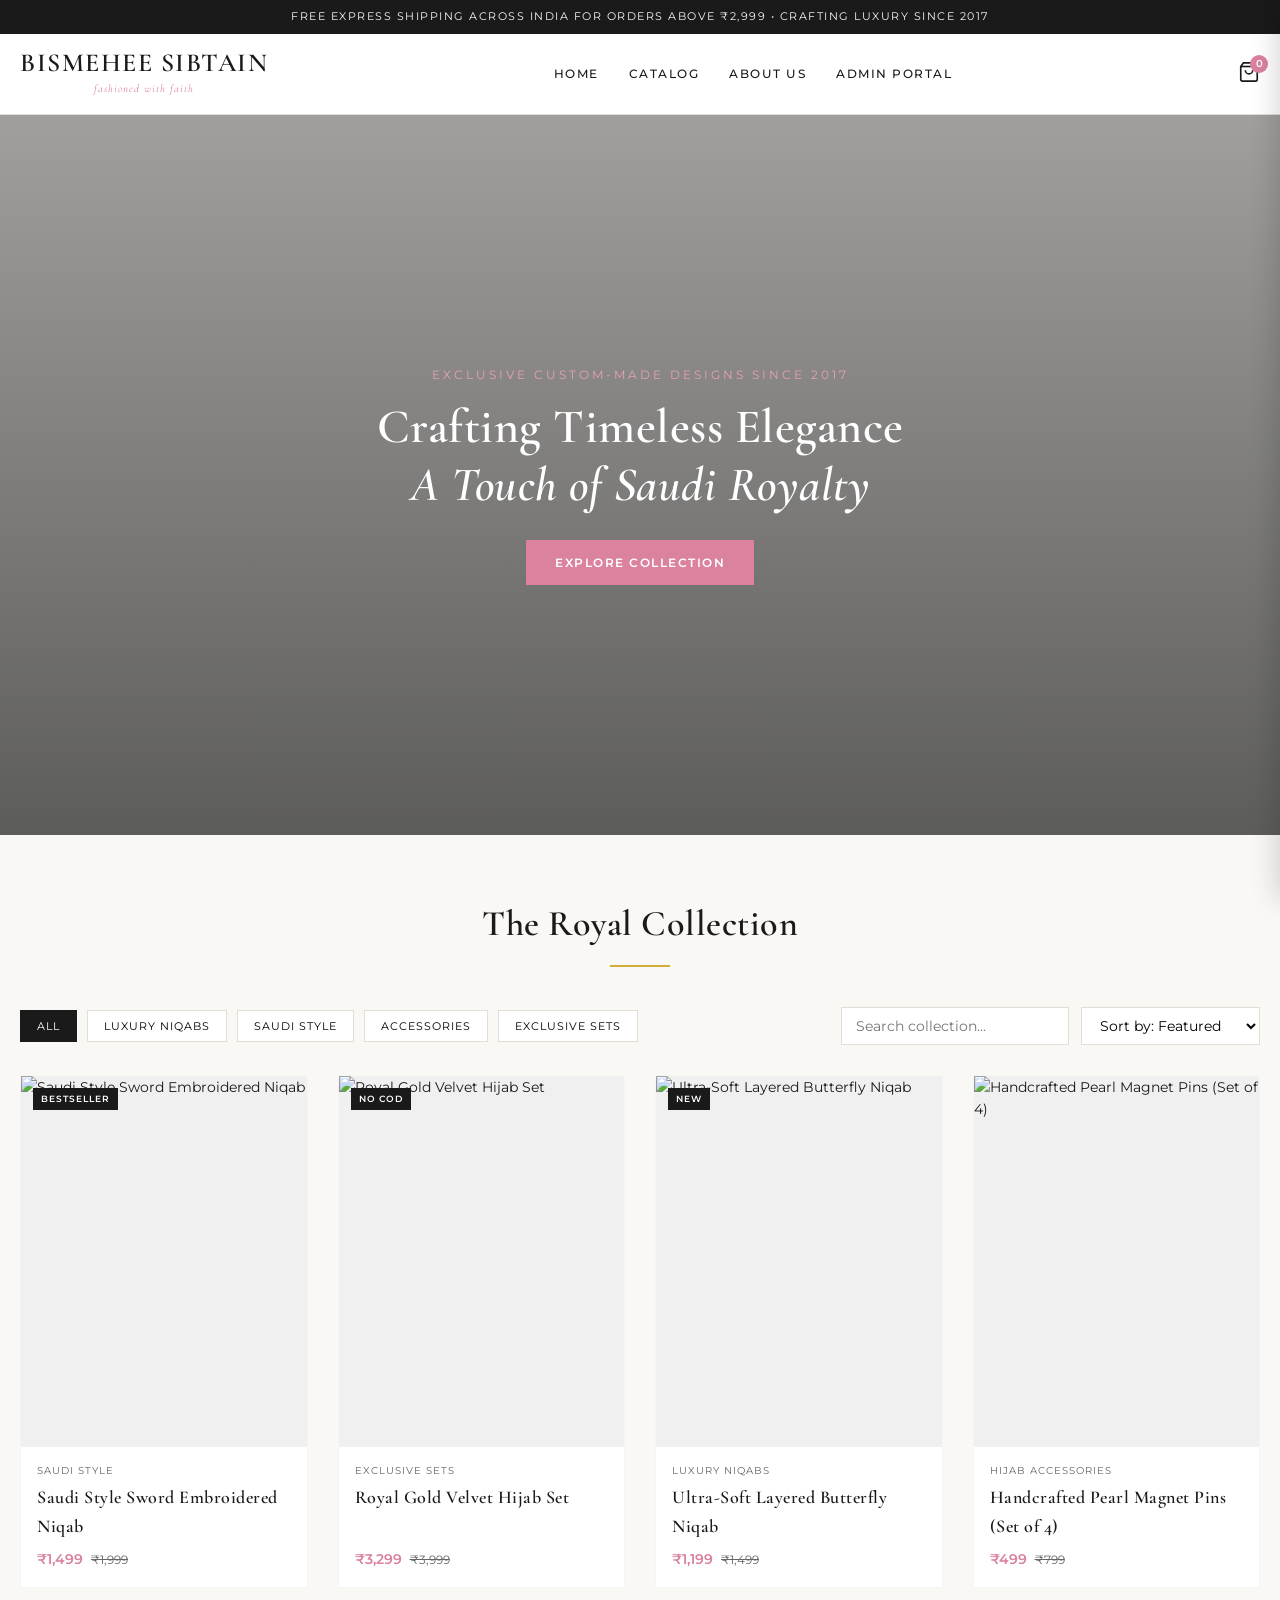
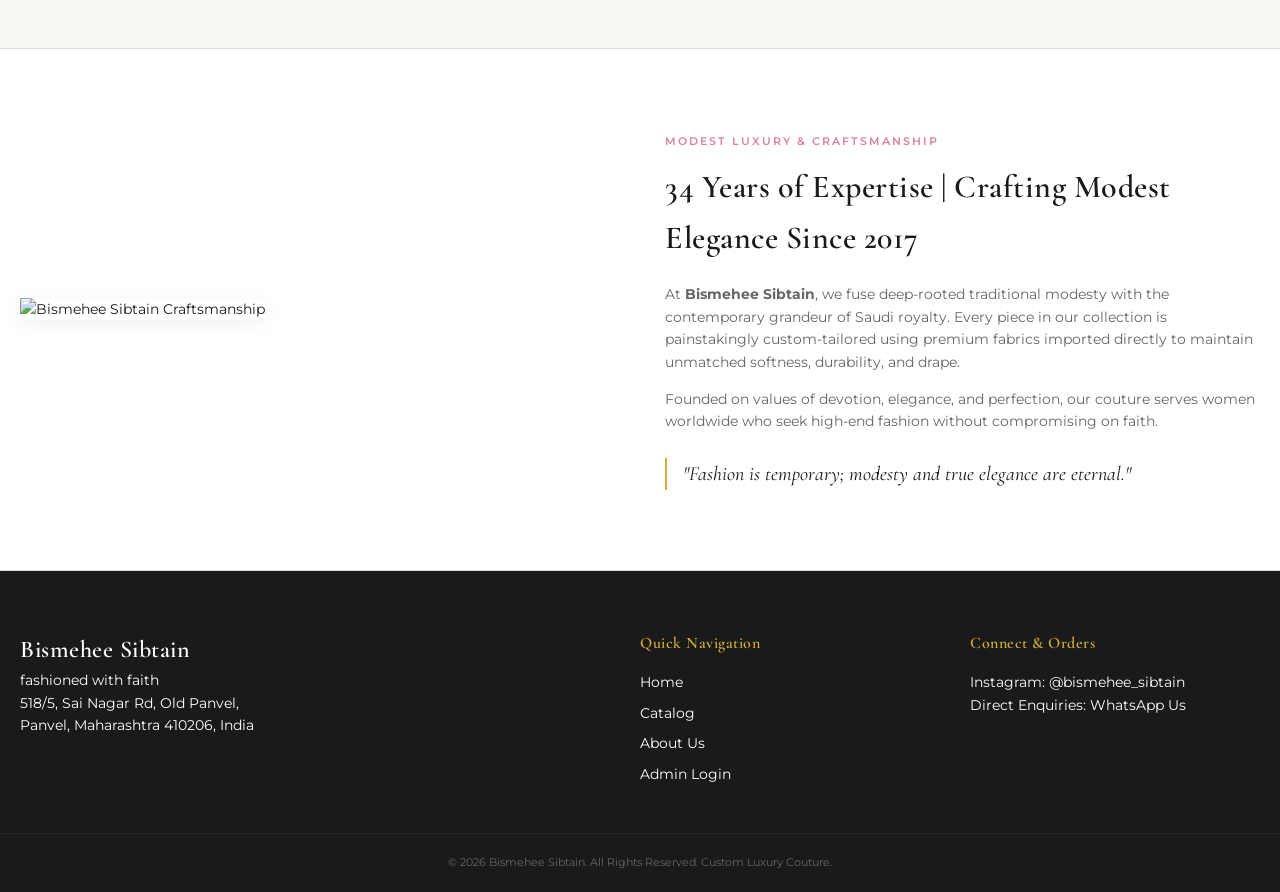
==== index.html @ 617c92b9 "Add files via upload" ====
<!DOCTYPE html>
<html lang="en">
<head>
  <meta charset="UTF-8">
  <meta name="viewport" content="width=device-width, initial-scale=1.0">
  <title>Bismehee Sibtain | Fashioned with Faith</title>

  <!-- Google Fonts -->
  <link rel="preconnect" href="https://fonts.googleapis.com">
  <link rel="preconnect" href="https://fonts.gstatic.com" crossorigin>
  <link href="https://fonts.googleapis.com/css2?family=Cormorant+Garamond:wght@400;500;600;700&family=Montserrat:wght@300;400;500;600&display=swap" rel="stylesheet">

  <link rel="stylesheet" href="style.css">
</head>
<body>

  <!-- Announcement Bar -->
  <div class="announcement-bar">
    <span>Free Express Shipping across India for orders above ₹2,999 • Crafting Luxury Since 2017</span>
  </div>

  <!-- Header Navigation -->
  <header class="main-header">
    <div class="nav-container">
      <button class="mobile-menu-btn" id="mobileMenuBtn" aria-label="Toggle Navigation">
        <span></span><span></span><span></span>
      </button>

      <a href="#" class="brand-logo">
        <h1>Bismehee Sibtain</h1>
        <span class="tagline">fashioned with faith</span>
      </a>

      <nav class="nav-links" id="navLinks">
        <a href="#hero">Home</a>
        <a href="#catalog">Catalog</a>
        <a href="#about">About Us</a>
        <a href="#admin" id="adminNavLink">Admin Portal</a>
      </nav>

      <div class="nav-actions">
        <button class="icon-btn cart-btn" id="cartToggleBtn" aria-label="Shopping Bag">
          <svg width="22" height="22" viewBox="0 0 24 24" fill="none" stroke="currentColor" stroke-width="1.8"><path d="M6 2L3 6v14a2 2 0 0 0 2 2h14a2 2 0 0 0 2-2V6l-3-4z"></path><line x1="3" y1="6" x2="21" y2="6"></line><path d="M16 10a4 4 0 0 1-8 0"></path></svg>
          <span class="cart-badge" id="cartBadge">0</span>
        </button>
      </div>
    </div>
  </header>

  <!-- Hero Section -->
  <section class="hero" id="hero">
    <div class="hero-overlay"></div>
    <div class="hero-content">
      <p class="hero-subtitle">EXCLUSIVE CUSTOM-MADE DESIGNS SINCE 2017</p>
      <h2 class="hero-title">Crafting Timeless Elegance<br><em>A Touch of Saudi Royalty</em></h2>
      <a href="#catalog" class="btn btn-primary">Explore Collection</a>
    </div>
  </section>

  <!-- Main Storefront / Catalog Section -->
  <main class="catalog-section" id="catalog">
    <div class="container">
      <div class="section-header">
        <h2 class="section-title">The Royal Collection</h2>
        <div class="gold-divider"></div>
      </div>

      <!-- Controls: Filter, Search, Sort -->
      <div class="catalog-controls">
        <div class="category-filters" id="categoryFilters">
          <button class="filter-btn active" data-category="All">All</button>
          <button class="filter-btn" data-category="Luxury Niqabs">Luxury Niqabs</button>
          <button class="filter-btn" data-category="Saudi Style">Saudi Style</button>
          <button class="filter-btn" data-category="Hijab Accessories">Accessories</button>
          <button class="filter-btn" data-category="Exclusive Sets">Exclusive Sets</button>
        </div>

        <div class="search-sort-wrapper">
          <input type="text" id="searchInput" placeholder="Search collection..." class="search-input">
          <select id="sortSelect" class="sort-select">
            <option value="featured">Sort by: Featured</option>
            <option value="low-high">Price: Low to High</option>
            <option value="high-low">Price: High to Low</option>
          </select>
        </div>
      </div>

      <!-- Product Grid -->
      <div class="product-grid" id="productGrid">
        <!-- Dynamic JS Rendering -->
      </div>
    </div>
  </main>

  <!-- About Us Section -->
  <section class="about-section" id="about">
    <div class="container about-grid">
      <div class="about-image">
        <img src="https://images.unsplash.com/photo-1583391733956-3750e0ff4e8b?auto=format&fit=crop&w=800&q=80" alt="Bismehee Sibtain Craftsmanship">
      </div>
      <div class="about-content">
        <span class="subhead">MODEST LUXURY & CRAFTSMANSHIP</span>
        <h2>34 Years of Expertise | Crafting Modest Elegance Since 2017</h2>
        <p>At <strong>Bismehee Sibtain</strong>, we fuse deep-rooted traditional modesty with the contemporary grandeur of Saudi royalty. Every piece in our collection is painstakingly custom-tailored using premium fabrics imported directly to maintain unmatched softness, durability, and drape.</p>
        <p>Founded on values of devotion, elegance, and perfection, our couture serves women worldwide who seek high-end fashion without compromising on faith.</p>
        <blockquote class="brand-quote">
          "Fashion is temporary; modesty and true elegance are eternal."
        </blockquote>
      </div>
    </div>
  </section>

  <!-- Shopping Bag Drawer -->
  <div class="cart-drawer-overlay" id="cartOverlay"></div>
  <aside class="cart-drawer" id="cartDrawer">
    <div class="cart-header">
      <h3>Your Shopping Bag</h3>
      <button class="close-btn" id="closeCartBtn">&times;</button>
    </div>

    <div class="cart-items" id="cartItemsContainer">
      <!-- Dynamic JS Content -->
    </div>

    <div class="cart-footer">
      <div class="cart-summary-row">
        <span>Subtotal</span>
        <span class="subtotal-amount" id="cartSubtotal">₹0</span>
      </div>
      <p class="tax-note">Taxes and shipping calculated at checkout.</p>
      <button class="btn btn-primary btn-full" id="checkoutBtn">Proceed to Checkout</button>
      <button class="btn btn-whatsapp btn-full" id="whatsappOrderBtn">
        <svg width="18" height="18" viewBox="0 0 24 24" fill="currentColor"><path d="M.057 24l1.687-6.163c-1.041-1.804-1.588-3.849-1.587-5.946.003-6.556 5.338-11.891 11.893-11.891 3.181.001 6.167 1.24 8.413 3.488 2.245 2.248 3.481 5.236 3.48 8.414-.003 6.557-5.338 11.892-11.893 11.892-1.99-.001-3.951-.5-5.688-1.448l-6.305 1.654zm6.597-3.807c1.676.995 3.276 1.591 5.392 1.592 5.448 0 9.886-4.434 9.889-9.885.002-5.462-4.415-9.89-9.881-9.892-5.452 0-9.887 4.434-9.889 9.884-.001 2.225.651 3.891 1.746 5.634l-.999 3.648 3.742-.981z"/></svg>
        Order via WhatsApp
      </button>
    </div>
  </aside>

  <!-- Quick View Modal -->
  <div class="modal-overlay" id="quickViewModal">
    <div class="modal-container">
      <button class="close-btn" id="closeModalBtn">&times;</button>
      <div class="modal-body" id="quickViewContent">
        <!-- Dynamic Quick View content injected here -->
      </div>
    </div>
  </div>

  <!-- Admin Panel Toggle View / Modal -->
  <section class="admin-section hidden" id="adminSection">
    <div class="container">
      <div class="admin-header">
        <h2>Admin Dashboard Portal</h2>
        <button class="btn btn-secondary btn-sm" id="logoutAdminBtn">Exit Admin Panel</button>
      </div>

      <!-- Admin Login View -->
      <div class="admin-card" id="adminLoginCard">
        <h3>Store Administrator Login</h3>
        <p class="text-muted">Use demo credentials: <code>admin@bismeheesibtain.com</code> / <code>BismeheeAdmin2026!</code></p>
        <form id="adminLoginForm">
          <div class="form-group">
            <label>Email Address</label>
            <input type="email" id="adminEmail" required placeholder="admin@bismeheesibtain.com">
          </div>
          <div class="form-group">
            <label>Password</label>
            <input type="password" id="adminPassword" required placeholder="••••••••••••">
          </div>
          <button type="submit" class="btn btn-primary btn-full">Authenticate</button>
        </form>
      </div>

      <!-- Admin Authenticated Dashboard -->
      <div class="admin-dashboard hidden" id="adminDashboard">
        <div class="admin-tabs">
          <button class="tab-btn active" data-tab="productsTab">Manage Inventory</button>
          <button class="tab-btn" data-tab="ordersTab">Customer Orders</button>
        </div>

        <!-- Tab 1: Products CRUD -->
        <div class="tab-content active" id="productsTab">
          <div class="admin-grid">
            <!-- Add / Edit Product Form -->
            <div class="admin-card">
              <h3 id="formTitle">Add New Product</h3>
              <form id="productForm">
                <input type="hidden" id="prodId">
                <div class="form-group">
                  <label>Title</label>
                  <input type="text" id="prodTitle" required placeholder="e.g., Saudi Style Embroidered Niqab">
                </div>
                <div class="form-row">
                  <div class="form-group">
                    <label>Category</label>
                    <select id="prodCategory" required>
                      <option value="Luxury Niqabs">Luxury Niqabs</option>
                      <option value="Saudi Style">Saudi Style</option>
                      <option value="Hijab Accessories">Hijab Accessories</option>
                      <option value="Exclusive Sets">Exclusive Sets</option>
                    </select>
                  </div>
                  <div class="form-group">
                    <label>Badge Tag</label>
                    <input type="text" id="prodBadge" placeholder="e.g., NEW, BESTSELLER, NO COD">
                  </div>
                </div>
                <div class="form-row">
                  <div class="form-group">
                    <label>Sale Price (₹)</label>
                    <input type="number" id="prodPrice" required placeholder="1499">
                  </div>
                  <div class="form-group">
                    <label>Original Price (₹)</label>
                    <input type="number" id="prodOriginalPrice" placeholder="1999">
                  </div>
                </div>
                <div class="form-group">
                  <label>Image URL</label>
                  <input type="url" id="prodImage" required placeholder="https://images.unsplash.com/...">
                </div>
                <div class="form-group">
                  <label>Description</label>
                  <textarea id="prodDesc" rows="3" placeholder="Handcrafted with high-density chiffon..."></textarea>
                </div>
                <div class="form-actions">
                  <button type="submit" class="btn btn-primary" id="saveProdBtn">Save Product</button>
                  <button type="button" class="btn btn-secondary hidden" id="cancelEditBtn">Cancel</button>
                </div>
              </form>
            </div>

            <!-- Product Table -->
            <div class="admin-card">
              <h3>Live Inventory Products</h3>
              <div class="table-responsive">
                <table class="admin-table">
                  <thead>
                    <tr>
                      <th>Image</th>
                      <th>Title</th>
                      <th>Price</th>
                      <th>Category</th>
                      <th>Actions</th>
                    </tr>
                  </thead>
                  <tbody id="adminProductTableBody">
                    <!-- Dynamic Injected Content -->
                  </tbody>
                </table>
              </div>
            </div>
          </div>
        </div>

        <!-- Tab 2: Orders View -->
        <div class="tab-content" id="ordersTab">
          <div class="admin-card">
            <h3>Recent Store Orders</h3>
            <div class="table-responsive">
              <table class="admin-table">
                <thead>
                  <tr>
                    <th>Order ID</th>
                    <th>Customer</th>
                    <th>Phone</th>
                    <th>Items</th>
                    <th>Total Amount</th>
                    <th>Status</th>
                  </tr>
                </thead>
                <tbody id="adminOrdersTableBody">
                  <tr>
                    <td>#BS-1092</td>
                    <td>Aisha Al-Hassan</td>
                    <td>+91 9876543210</td>
                    <td>Saudi Style Sword Niqab (x1)</td>
                    <td>₹1,499</td>
                    <td><span class="badge badge-success">Processing</span></td>
                  </tr>
                  <tr>
                    <td>#BS-1091</td>
                    <td>Fatima Sheikh</td>
                    <td>+91 9123456789</td>
                    <td>Royal Gold Embroidery Set (x1)</td>
                    <td>₹3,299</td>
                    <td><span class="badge badge-primary">Shipped</span></td>
                  </tr>
                </tbody>
              </table>
            </div>
          </div>
        </div>

      </div>
    </div>
  </section>

  <!-- Footer -->
  <footer class="footer">
    <div class="container footer-grid">
      <div class="footer-col">
        <h3>Bismehee Sibtain</h3>
        <p class="tagline">fashioned with faith</p>
        <p class="footer-address">
          518/5, Sai Nagar Rd, Old Panvel,<br>
          Panvel, Maharashtra 410206, India
        </p>
      </div>

      <div class="footer-col">
        <h4>Quick Navigation</h4>
        <ul>
          <li><a href="#hero">Home</a></li>
          <li><a href="#catalog">Catalog</a></li>
          <li><a href="#about">About Us</a></li>
          <li><a href="#admin">Admin Login</a></li>
        </ul>
      </div>

      <div class="footer-col">
        <h4>Connect & Orders</h4>
        <p>Instagram: <a href="https://instagram.com/bismehee_sibtain" target="_blank">@bismehee_sibtain</a></p>
        <p>Direct Enquiries: <a href="https://wa.me/919876543210" target="_blank">WhatsApp Us</a></p>
      </div>
    </div>

    <div class="footer-bottom">
      <p>&copy; 2026 Bismehee Sibtain. All Rights Reserved. Custom Luxury Couture.</p>
    </div>
  </footer>

  <script src="app.js"></script>
</body>
</html>
---- style.css ----
/* --- Root Variables & Theme Palette --- */
:root {
  --primary-rose: #DA829E;
  --primary-rose-light: #E8A0B8;
  --dark-charcoal: #1A1A1A;
  --dark-surface: #242424;
  --bg-cream: #FAF8F5;
  --bg-white: #FFFFFF;
  --accent-gold: #D4AF37;
  --text-primary: #1A1A1A;
  --text-muted: #666666;
  --border-color: #E2DDD5;
  --font-heading: 'Cormorant Garamond', Georgia, serif;
  --font-body: 'Montserrat', -apple-system, sans-serif;
  --transition-fast: 0.25s ease;
  --shadow-subtle: 0 4px 20px rgba(0,0,0,0.06);
  --shadow-drawer: -5px 0 25px rgba(0,0,0,0.15);
}

/* Reset & Base Styling */
* {
  margin: 0;
  padding: 0;
  box-sizing: border-box;
}

html {
  scroll-behavior: smooth;
}

body {
  font-family: var(--font-body);
  background-color: var(--bg-cream);
  color: var(--text-primary);
  line-height: 1.6;
  font-size: 14px;
}

h1, h2, h3, h4, .font-serif {
  font-family: var(--font-heading);
  font-weight: 600;
  letter-spacing: 0.5px;
}

a {
  color: inherit;
  text-decoration: none;
  transition: color var(--transition-fast);
}

button, input, select, textarea {
  font-family: inherit;
  font-size: inherit;
}

.container {
  max-width: 1280px;
  margin: 0 auto;
  padding: 0 20px;
}

.hidden {
  display: none !important;
}

/* --- Announcement Bar --- */
.announcement-bar {
  background-color: var(--dark-charcoal);
  color: var(--bg-cream);
  text-align: center;
  padding: 8px 12px;
  font-size: 11px;
  letter-spacing: 1.5px;
  text-transform: uppercase;
}

/* --- Header / Navigation --- */
.main-header {
  background: rgba(255, 255, 255, 0.95);
  backdrop-filter: blur(8px);
  position: sticky;
  top: 0;
  z-index: 100;
  border-bottom: 1px solid var(--border-color);
}

.nav-container {
  display: flex;
  justify-content: space-between;
  align-items: center;
  padding: 16px 20px;
  max-width: 1280px;
  margin: 0 auto;
}

.brand-logo {
  text-align: center;
}

.brand-logo h1 {
  font-size: 26px;
  color: var(--dark-charcoal);
  text-transform: uppercase;
  letter-spacing: 1.5px;
  line-height: 1;
}

.brand-logo .tagline {
  font-size: 11px;
  color: var(--primary-rose);
  font-family: var(--font-heading);
  font-style: italic;
  letter-spacing: 1px;
}

.nav-links {
  display: flex;
  gap: 30px;
}

.nav-links a {
  text-transform: uppercase;
  font-size: 12px;
  letter-spacing: 1.5px;
  font-weight: 500;
}

.nav-links a:hover {
  color: var(--primary-rose);
}

.nav-actions {
  display: flex;
  align-items: center;
  gap: 15px;
}

.icon-btn {
  background: none;
  border: none;
  cursor: pointer;
  position: relative;
  color: var(--dark-charcoal);
}

.cart-badge {
  position: absolute;
  top: -6px;
  right: -8px;
  background-color: var(--primary-rose);
  color: #fff;
  font-size: 10px;
  font-weight: 600;
  width: 18px;
  height: 18px;
  border-radius: 50%;
  display: flex;
  align-items: center;
  justify-content: center;
}

.mobile-menu-btn {
  display: none;
  flex-direction: column;
  gap: 4px;
  background: none;
  border: none;
  cursor: pointer;
}

.mobile-menu-btn span {
  width: 22px;
  height: 2px;
  background-color: var(--dark-charcoal);
}

/* --- Hero Section --- */
.hero {
  position: relative;
  height: 80vh;
  min-height: 500px;
  background: url('https://images.unsplash.com/photo-1543163521-1bf539c55dd2?auto=format&fit=crop&w=1600&q=80') center/cover no-repeat;
  display: flex;
  align-items: center;
  justify-content: center;
  text-align: center;
  color: #fff;
}

.hero-overlay {
  position: absolute;
  inset: 0;
  background: linear-gradient(180deg, rgba(26,26,26,0.4) 0%, rgba(26,26,26,0.7) 100%);
}

.hero-content {
  position: relative;
  z-index: 10;
  max-width: 800px;
  padding: 0 20px;
}

.hero-subtitle {
  font-size: 12px;
  letter-spacing: 3px;
  margin-bottom: 15px;
  color: var(--primary-rose-light);
}

.hero-title {
  font-size: 48px;
  line-height: 1.2;
  margin-bottom: 25px;
}

/* --- Buttons & UI Elements --- */
.btn {
  display: inline-block;
  padding: 12px 28px;
  font-size: 12px;
  text-transform: uppercase;
  letter-spacing: 1.5px;
  font-weight: 600;
  border: 1px solid transparent;
  cursor: pointer;
  transition: all var(--transition-fast);
}

.btn-primary {
  background-color: var(--primary-rose);
  color: #fff;
}

.btn-primary:hover {
  background-color: #c76f8b;
}

.btn-secondary {
  background-color: transparent;
  border-color: var(--dark-charcoal);
  color: var(--dark-charcoal);
}

.btn-secondary:hover {
  background-color: var(--dark-charcoal);
  color: #fff;
}

.btn-whatsapp {
  background-color: #25D366;
  color: #fff;
  display: flex;
  align-items: center;
  justify-content: center;
  gap: 8px;
}

.btn-whatsapp:hover {
  background-color: #1ebc57;
}

.btn-full {
  width: 100%;
  margin-top: 10px;
}

.btn-sm {
  padding: 6px 14px;
  font-size: 10px;
}

/* --- Catalog Section --- */
.catalog-section {
  padding: 60px 0;
}

.section-header {
  text-align: center;
  margin-bottom: 40px;
}

.section-title {
  font-size: 36px;
  color: var(--dark-charcoal);
}

.gold-divider {
  width: 60px;
  height: 2px;
  background-color: var(--accent-gold);
  margin: 12px auto 0;
}

.catalog-controls {
  display: flex;
  flex-wrap: wrap;
  justify-content: space-between;
  align-items: center;
  gap: 20px;
  margin-bottom: 30px;
}

.category-filters {
  display: flex;
  flex-wrap: wrap;
  gap: 10px;
}

.filter-btn {
  background: var(--bg-white);
  border: 1px solid var(--border-color);
  padding: 8px 16px;
  font-size: 11px;
  letter-spacing: 1px;
  text-transform: uppercase;
  cursor: pointer;
  transition: all var(--transition-fast);
}

.filter-btn.active, .filter-btn:hover {
  background: var(--dark-charcoal);
  color: #fff;
  border-color: var(--dark-charcoal);
}

.search-sort-wrapper {
  display: flex;
  gap: 12px;
}

.search-input, .sort-select {
  padding: 8px 14px;
  border: 1px solid var(--border-color);
  background: var(--bg-white);
  outline: none;
}

/* Product Cards */
.product-grid {
  display: grid;
  grid-template-columns: repeat(auto-fill, minmax(260px, 1fr));
  gap: 30px;
}

.product-card {
  background: var(--bg-white);
  border: 1px solid rgba(0,0,0,0.04);
  transition: transform var(--transition-fast), box-shadow var(--transition-fast);
  position: relative;
  display: flex;
  flex-direction: column;
}

.product-card:hover {
  transform: translateY(-4px);
  box-shadow: var(--shadow-subtle);
}

.card-image-wrap {
  position: relative;
  width: 100%;
  padding-top: 130%;
  overflow: hidden;
  background-color: #f0f0f0;
}

.card-image-wrap img {
  position: absolute;
  top: 0;
  left: 0;
  width: 100%;
  height: 100%;
  object-fit: cover;
  transition: transform 0.5s ease;
}

.product-card:hover .card-image-wrap img {
  transform: scale(1.04);
}

.badge-tag {
  position: absolute;
  top: 12px;
  left: 12px;
  background-color: var(--dark-charcoal);
  color: #fff;
  font-size: 9px;
  padding: 4px 8px;
  letter-spacing: 1px;
  text-transform: uppercase;
  font-weight: 600;
  z-index: 2;
}

.card-actions-overlay {
  position: absolute;
  bottom: 12px;
  left: 12px;
  right: 12px;
  display: flex;
  gap: 8px;
  opacity: 0;
  transform: translateY(10px);
  transition: all var(--transition-fast);
}

.product-card:hover .card-actions-overlay {
  opacity: 1;
  transform: translateY(0);
}

.card-info {
  padding: 16px;
  display: flex;
  flex-direction: column;
  flex-grow: 1;
}

.card-category {
  font-size: 10px;
  text-transform: uppercase;
  color: var(--text-muted);
  letter-spacing: 1px;
  margin-bottom: 4px;
}

.card-title {
  font-size: 18px;
  margin-bottom: 8px;
  color: var(--dark-charcoal);
}

.card-price {
  margin-top: auto;
  display: flex;
  align-items: center;
  gap: 8px;
}

.price-sale {
  font-weight: 600;
  color: var(--primary-rose);
}

.price-original {
  text-decoration: line-through;
  color: var(--text-muted);
  font-size: 12px;
}

/* --- About Us Section --- */
.about-section {
  padding: 80px 0;
  background-color: var(--bg-white);
  border-top: 1px solid var(--border-color);
  border-bottom: 1px solid var(--border-color);
}

.about-grid {
  display: grid;
  grid-template-columns: 1fr 1fr;
  gap: 50px;
  align-items: center;
}

.about-image img {
  width: 100%;
  height: 450px;
  object-fit: cover;
  box-shadow: var(--shadow-subtle);
}

.about-content .subhead {
  font-size: 11px;
  letter-spacing: 2px;
  color: var(--primary-rose);
  font-weight: 600;
}

.about-content h2 {
  font-size: 32px;
  margin: 10px 0 20px;
}

.about-content p {
  color: var(--text-muted);
  margin-bottom: 15px;
}

.brand-quote {
  border-left: 2px solid var(--accent-gold);
  padding-left: 16px;
  font-family: var(--font-heading);
  font-size: 20px;
  font-style: italic;
  margin-top: 25px;
  color: var(--dark-charcoal);
}

/* --- Cart Drawer --- */
.cart-drawer-overlay {
  position: fixed;
  inset: 0;
  background: rgba(0,0,0,0.5);
  z-index: 200;
  opacity: 0;
  pointer-events: none;
  transition: opacity var(--transition-fast);
}

.cart-drawer-overlay.active {
  opacity: 1;
  pointer-events: auto;
}

.cart-drawer {
  position: fixed;
  top: 0;
  right: 0;
  width: 100%;
  max-width: 420px;
  height: 100%;
  background: var(--bg-white);
  z-index: 201;
  transform: translateX(100%);
  transition: transform 0.3s ease-in-out;
  display: flex;
  flex-direction: column;
  box-shadow: var(--shadow-drawer);
}

.cart-drawer.active {
  transform: translateX(0);
}

.cart-header {
  padding: 20px;
  border-bottom: 1px solid var(--border-color);
  display: flex;
  justify-content: space-between;
  align-items: center;
}

.close-btn {
  background: none;
  border: none;
  font-size: 24px;
  cursor: pointer;
}

.cart-items {
  flex-grow: 1;
  overflow-y: auto;
  padding: 20px;
  display: flex;
  flex-direction: column;
  gap: 15px;
}

.cart-item {
  display: flex;
  gap: 12px;
  padding-bottom: 15px;
  border-bottom: 1px solid #f0f0f0;
}

.cart-item-img {
  width: 70px;
  height: 90px;
  object-fit: cover;
}

.cart-item-details {
  flex-grow: 1;
}

.cart-item-title {
  font-family: var(--font-heading);
  font-size: 16px;
  line-height: 1.2;
}

.cart-item-price {
  font-weight: 600;
  margin: 4px 0;
}

.qty-controls {
  display: flex;
  align-items: center;
  gap: 8px;
  margin-top: 6px;
}

.qty-btn {
  background: var(--bg-cream);
  border: 1px solid var(--border-color);
  width: 24px;
  height: 24px;
  cursor: pointer;
}

.cart-footer {
  padding: 20px;
  border-top: 1px solid var(--border-color);
  background: var(--bg-cream);
}

.cart-summary-row {
  display: flex;
  justify-content: space-between;
  font-size: 16px;
  font-weight: 600;
  margin-bottom: 5px;
}

.tax-note {
  font-size: 11px;
  color: var(--text-muted);
  margin-bottom: 15px;
}

/* --- Quick View Modal --- */
.modal-overlay {
  position: fixed;
  inset: 0;
  background: rgba(0,0,0,0.6);
  z-index: 300;
  display: flex;
  align-items: center;
  justify-content: center;
  opacity: 0;
  pointer-events: none;
  transition: opacity var(--transition-fast);
  padding: 20px;
}

.modal-overlay.active {
  opacity: 1;
  pointer-events: auto;
}

.modal-container {
  background: var(--bg-white);
  max-width: 800px;
  width: 100%;
  position: relative;
  padding: 30px;
  max-height: 90vh;
  overflow-y: auto;
}

.modal-container .close-btn {
  position: absolute;
  top: 15px;
  right: 15px;
}

.quickview-grid {
  display: grid;
  grid-template-columns: 1fr 1fr;
  gap: 30px;
}

.quickview-img {
  width: 100%;
  height: 380px;
  object-fit: cover;
}

/* --- Admin Panel Styling --- */
.admin-section {
  padding: 40px 0;
  background: var(--bg-cream);
  min-height: 80vh;
}

.admin-header {
  display: flex;
  justify-content: space-between;
  align-items: center;
  margin-bottom: 30px;
}

.admin-card {
  background: var(--bg-white);
  padding: 24px;
  border: 1px solid var(--border-color);
  box-shadow: var(--shadow-subtle);
  margin-bottom: 20px;
}

.admin-grid {
  display: grid;
  grid-template-columns: 1fr 2fr;
  gap: 25px;
}

.form-group {
  margin-bottom: 15px;
}

.form-group label {
  display: block;
  font-size: 11px;
  text-transform: uppercase;
  letter-spacing: 1px;
  margin-bottom: 5px;
}

.form-group input, .form-group select, .form-group textarea {
  width: 100%;
  padding: 10px;
  border: 1px solid var(--border-color);
  outline: none;
}

.form-row {
  display: grid;
  grid-template-columns: 1fr 1fr;
  gap: 15px;
}

.admin-tabs {
  display: flex;
  gap: 10px;
  margin-bottom: 20px;
}

.tab-btn {
  padding: 10px 20px;
  background: var(--bg-white);
  border: 1px solid var(--border-color);
  cursor: pointer;
}

.tab-btn.active {
  background: var(--dark-charcoal);
  color: #fff;
}

.tab-content {
  display: none;
}

.tab-content.active {
  display: block;
}

.admin-table {
  width: 100%;
  border-collapse: collapse;
  text-align: left;
}

.admin-table th, .admin-table td {
  padding: 12px;
  border-bottom: 1px solid var(--border-color);
  font-size: 12px;
}

.admin-table img {
  width: 40px;
  height: 50px;
  object-fit: cover;
}

.badge {
  padding: 3px 8px;
  font-size: 10px;
  border-radius: 3px;
}

.badge-success { background: #d4edda; color: #155724; }
.badge-primary { background: #cce5ff; color: #004085; }

/* --- Footer --- */
.footer {
  background: var(--dark-charcoal);
  color: #fff;
  padding: 60px 0 20px;
}

.footer-grid {
  display: grid;
  grid-template-columns: 2fr 1fr 1fr;
  gap: 40px;
  margin-bottom: 40px;
}

.footer-col h3 {
  font-size: 24px;
}

.footer-col h4 {
  font-size: 16px;
  margin-bottom: 15px;
  color: var(--accent-gold);
}

.footer-col ul {
  list-style: none;
}

.footer-col ul li {
  margin-bottom: 8px;
}

.footer-bottom {
  text-align: center;
  padding-top: 20px;
  border-top: 1px solid var(--dark-surface);
  font-size: 11px;
  color: var(--text-muted);
}

/* --- Responsive Styling --- */
@media (max-width: 900px) {
  .about-grid, .admin-grid, .quickview-grid {
    grid-template-columns: 1fr;
  }
  
  .hero-title { font-size: 32px; }
  
  .mobile-menu-btn { display: flex; }
  
  .nav-links {
    position: absolute;
    top: 100%;
    left: 0;
    right: 0;
    background: var(--bg-white);
    flex-direction: column;
    padding: 20px;
    gap: 15px;
    border-bottom: 1px solid var(--border-color);
    display: none;
  }

  .nav-links.active {
    display: flex;
  }
  
  .footer-grid {
    grid-template-columns: 1fr;
  }
}
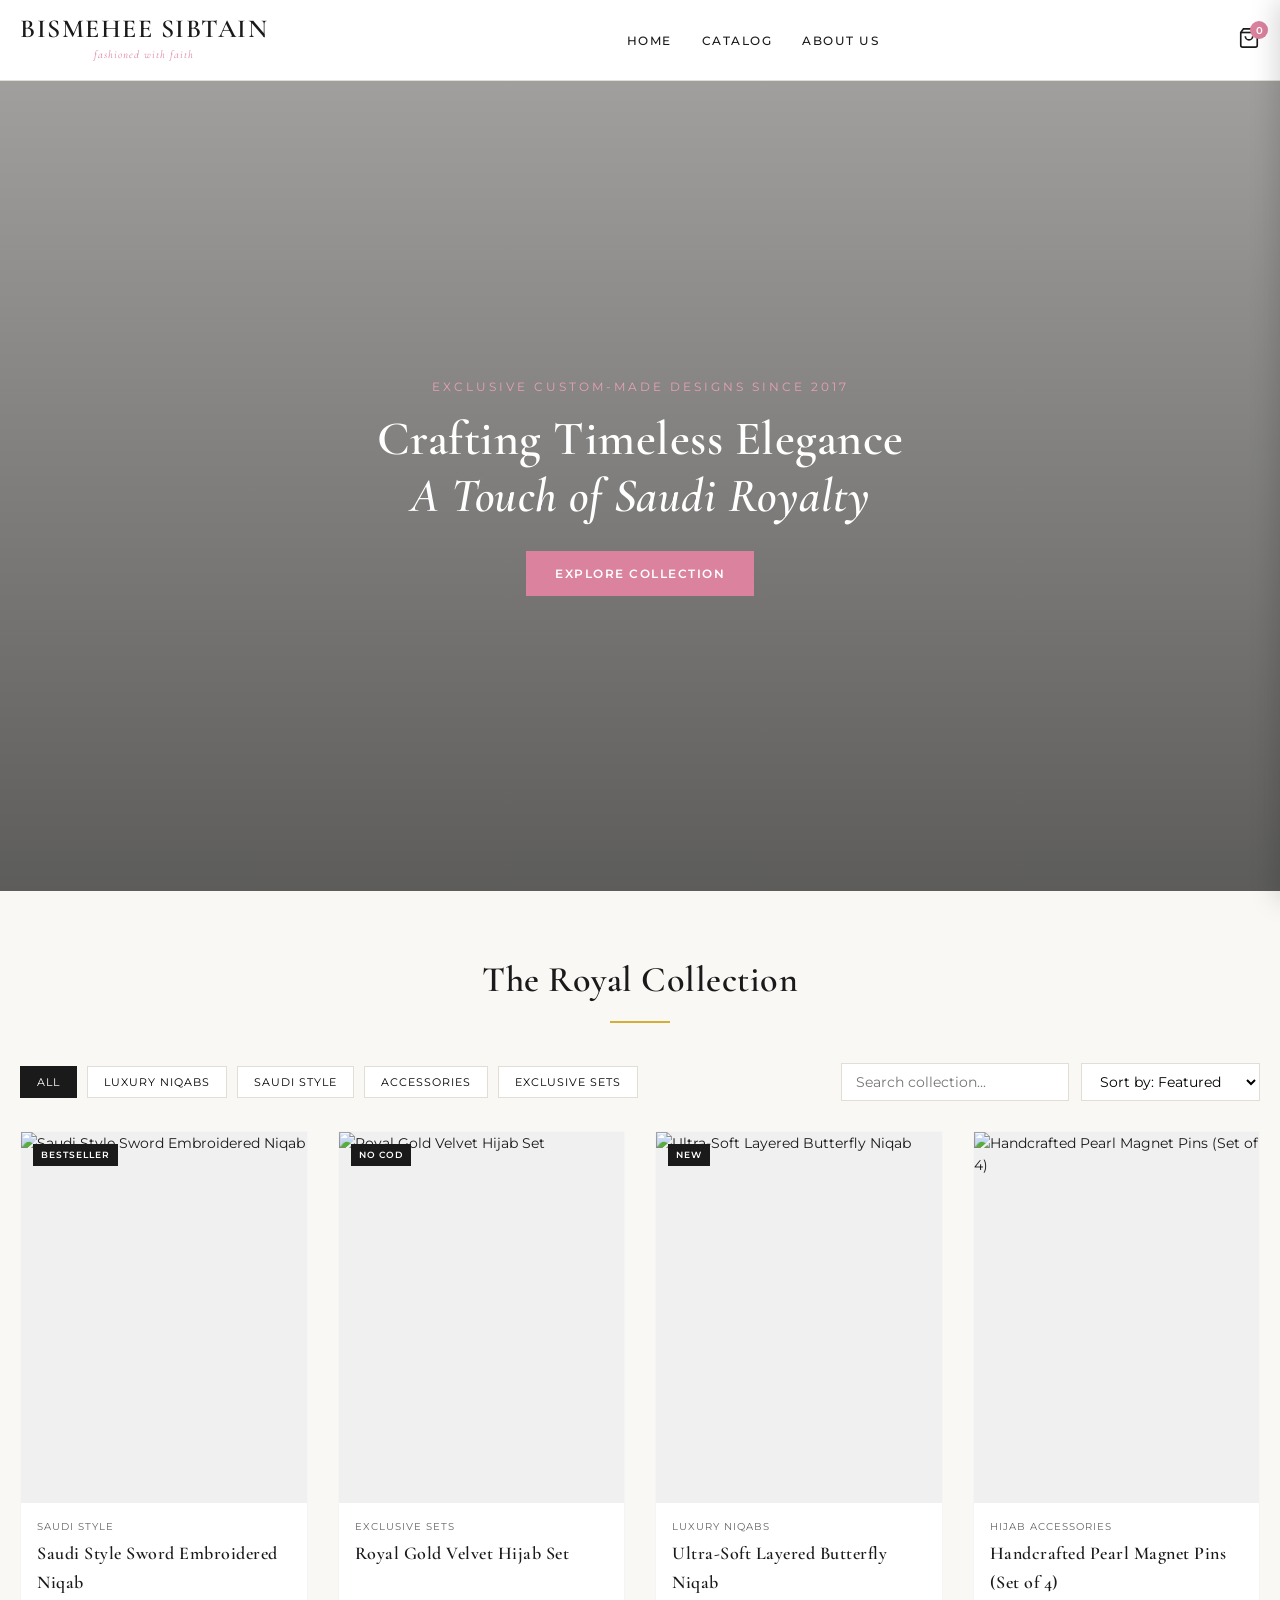
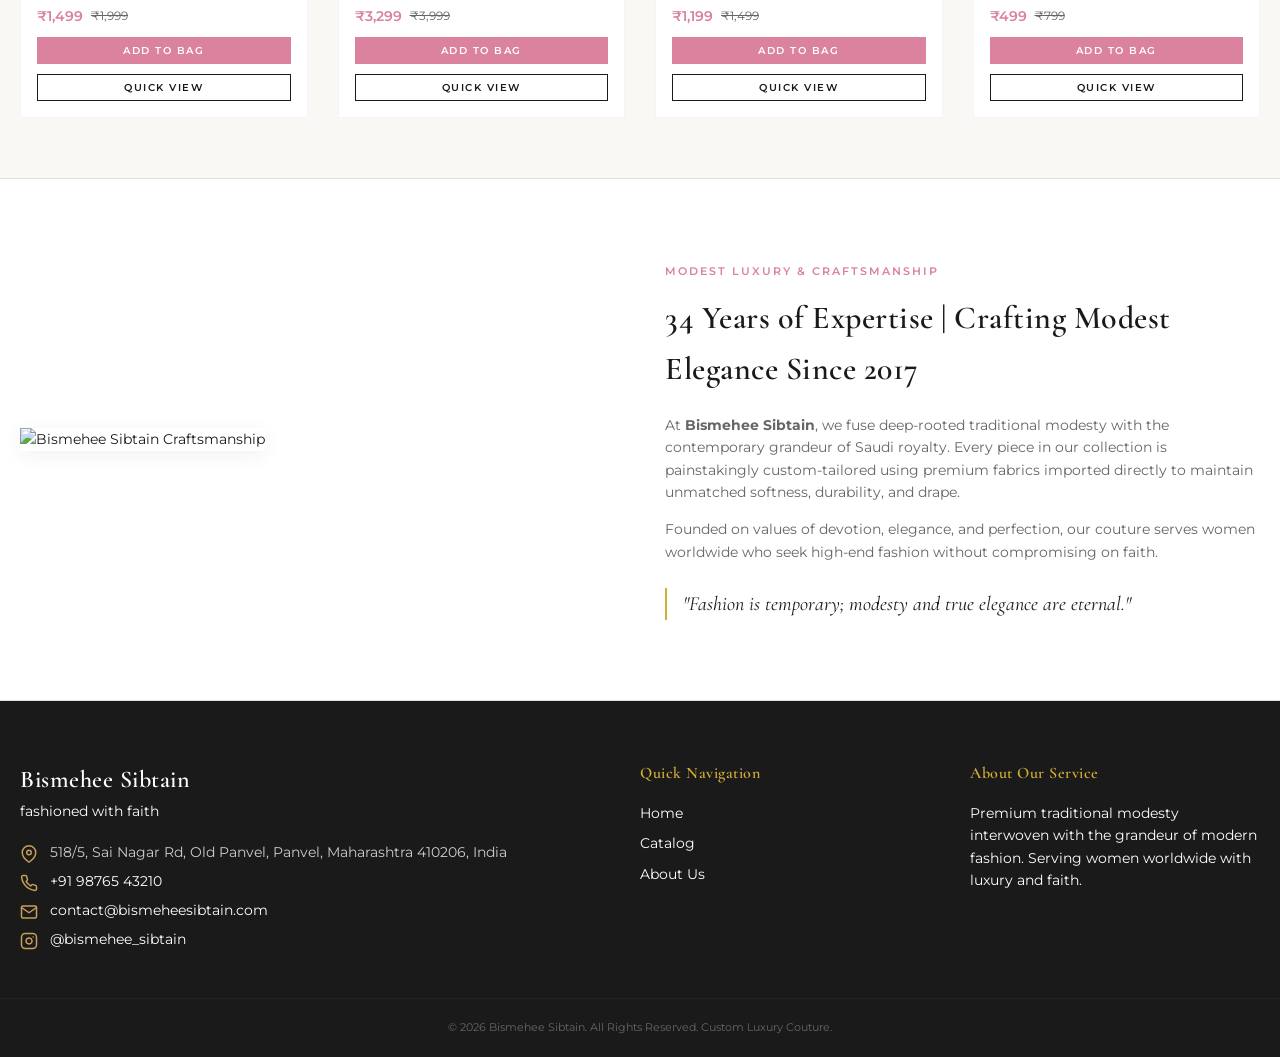
==== commit 2d8773e1: "Add files via upload" ====
--- a/index.html
+++ b/index.html
@@ -15,9 +15,9 @@
 <body>
 
   <!-- Announcement Bar -->
-  <div class="announcement-bar">
+  <!-- <div class="announcement-bar">
     <span>Free Express Shipping across India for orders above ₹2,999 • Crafting Luxury Since 2017</span>
-  </div>
+  </div> -->
 
   <!-- Header Navigation -->
   <header class="main-header">
@@ -26,7 +26,7 @@
         <span></span><span></span><span></span>
       </button>
 
-      <a href="#" class="brand-logo">
+      <a href="admin.html" class="brand-logo">
         <h1>Bismehee Sibtain</h1>
         <span class="tagline">fashioned with faith</span>
       </a>
@@ -35,7 +35,6 @@
         <a href="#hero">Home</a>
         <a href="#catalog">Catalog</a>
         <a href="#about">About Us</a>
-        <a href="#admin" id="adminNavLink">Admin Portal</a>
       </nav>
 
       <div class="nav-actions">
@@ -86,9 +85,7 @@
       </div>
 
       <!-- Product Grid -->
-      <div class="product-grid" id="productGrid">
-        <!-- Dynamic JS Rendering -->
-      </div>
+      <div class="product-grid" id="productGrid"></div>
     </div>
   </main>
 
@@ -118,9 +115,7 @@
       <button class="close-btn" id="closeCartBtn">&times;</button>
     </div>
 
-    <div class="cart-items" id="cartItemsContainer">
-      <!-- Dynamic JS Content -->
-    </div>
+    <div class="cart-items" id="cartItemsContainer"></div>
 
     <div class="cart-footer">
       <div class="cart-summary-row">
@@ -128,10 +123,9 @@
         <span class="subtotal-amount" id="cartSubtotal">₹0</span>
       </div>
       <p class="tax-note">Taxes and shipping calculated at checkout.</p>
-      <button class="btn btn-primary btn-full" id="checkoutBtn">Proceed to Checkout</button>
-      <button class="btn btn-whatsapp btn-full" id="whatsappOrderBtn">
-        <svg width="18" height="18" viewBox="0 0 24 24" fill="currentColor"><path d="M.057 24l1.687-6.163c-1.041-1.804-1.588-3.849-1.587-5.946.003-6.556 5.338-11.891 11.893-11.891 3.181.001 6.167 1.24 8.413 3.488 2.245 2.248 3.481 5.236 3.48 8.414-.003 6.557-5.338 11.892-11.893 11.892-1.99-.001-3.951-.5-5.688-1.448l-6.305 1.654zm6.597-3.807c1.676.995 3.276 1.591 5.392 1.592 5.448 0 9.886-4.434 9.889-9.885.002-5.462-4.415-9.89-9.881-9.892-5.452 0-9.887 4.434-9.889 9.884-.001 2.225.651 3.891 1.746 5.634l-.999 3.648 3.742-.981z"/></svg>
-        Order via WhatsApp
+      <button class="btn btn-upi btn-full" id="upiOrderBtn">
+        <svg width="18" height="18" viewBox="0 0 24 24" fill="none" stroke="currentColor" stroke-width="2" stroke-linecap="round" stroke-linejoin="round" style="margin-right: 8px;"><rect x="2" y="5" width="20" height="14" rx="2"/><line x1="2" y1="10" x2="22" y2="10"/></svg>
+        Order & Pay via UPI
       </button>
     </div>
   </aside>
@@ -140,161 +134,9 @@
   <div class="modal-overlay" id="quickViewModal">
     <div class="modal-container">
       <button class="close-btn" id="closeModalBtn">&times;</button>
-      <div class="modal-body" id="quickViewContent">
-        <!-- Dynamic Quick View content injected here -->
-      </div>
+      <div class="modal-body" id="quickViewContent"></div>
     </div>
   </div>
-
-  <!-- Admin Panel Toggle View / Modal -->
-  <section class="admin-section hidden" id="adminSection">
-    <div class="container">
-      <div class="admin-header">
-        <h2>Admin Dashboard Portal</h2>
-        <button class="btn btn-secondary btn-sm" id="logoutAdminBtn">Exit Admin Panel</button>
-      </div>
-
-      <!-- Admin Login View -->
-      <div class="admin-card" id="adminLoginCard">
-        <h3>Store Administrator Login</h3>
-        <p class="text-muted">Use demo credentials: <code>admin@bismeheesibtain.com</code> / <code>BismeheeAdmin2026!</code></p>
-        <form id="adminLoginForm">
-          <div class="form-group">
-            <label>Email Address</label>
-            <input type="email" id="adminEmail" required placeholder="admin@bismeheesibtain.com">
-          </div>
-          <div class="form-group">
-            <label>Password</label>
-            <input type="password" id="adminPassword" required placeholder="••••••••••••">
-          </div>
-          <button type="submit" class="btn btn-primary btn-full">Authenticate</button>
-        </form>
-      </div>
-
-      <!-- Admin Authenticated Dashboard -->
-      <div class="admin-dashboard hidden" id="adminDashboard">
-        <div class="admin-tabs">
-          <button class="tab-btn active" data-tab="productsTab">Manage Inventory</button>
-          <button class="tab-btn" data-tab="ordersTab">Customer Orders</button>
-        </div>
-
-        <!-- Tab 1: Products CRUD -->
-        <div class="tab-content active" id="productsTab">
-          <div class="admin-grid">
-            <!-- Add / Edit Product Form -->
-            <div class="admin-card">
-              <h3 id="formTitle">Add New Product</h3>
-              <form id="productForm">
-                <input type="hidden" id="prodId">
-                <div class="form-group">
-                  <label>Title</label>
-                  <input type="text" id="prodTitle" required placeholder="e.g., Saudi Style Embroidered Niqab">
-                </div>
-                <div class="form-row">
-                  <div class="form-group">
-                    <label>Category</label>
-                    <select id="prodCategory" required>
-                      <option value="Luxury Niqabs">Luxury Niqabs</option>
-                      <option value="Saudi Style">Saudi Style</option>
-                      <option value="Hijab Accessories">Hijab Accessories</option>
-                      <option value="Exclusive Sets">Exclusive Sets</option>
-                    </select>
-                  </div>
-                  <div class="form-group">
-                    <label>Badge Tag</label>
-                    <input type="text" id="prodBadge" placeholder="e.g., NEW, BESTSELLER, NO COD">
-                  </div>
-                </div>
-                <div class="form-row">
-                  <div class="form-group">
-                    <label>Sale Price (₹)</label>
-                    <input type="number" id="prodPrice" required placeholder="1499">
-                  </div>
-                  <div class="form-group">
-                    <label>Original Price (₹)</label>
-                    <input type="number" id="prodOriginalPrice" placeholder="1999">
-                  </div>
-                </div>
-                <div class="form-group">
-                  <label>Image URL</label>
-                  <input type="url" id="prodImage" required placeholder="https://images.unsplash.com/...">
-                </div>
-                <div class="form-group">
-                  <label>Description</label>
-                  <textarea id="prodDesc" rows="3" placeholder="Handcrafted with high-density chiffon..."></textarea>
-                </div>
-                <div class="form-actions">
-                  <button type="submit" class="btn btn-primary" id="saveProdBtn">Save Product</button>
-                  <button type="button" class="btn btn-secondary hidden" id="cancelEditBtn">Cancel</button>
-                </div>
-              </form>
-            </div>
-
-            <!-- Product Table -->
-            <div class="admin-card">
-              <h3>Live Inventory Products</h3>
-              <div class="table-responsive">
-                <table class="admin-table">
-                  <thead>
-                    <tr>
-                      <th>Image</th>
-                      <th>Title</th>
-                      <th>Price</th>
-                      <th>Category</th>
-                      <th>Actions</th>
-                    </tr>
-                  </thead>
-                  <tbody id="adminProductTableBody">
-                    <!-- Dynamic Injected Content -->
-                  </tbody>
-                </table>
-              </div>
-            </div>
-          </div>
-        </div>
-
-        <!-- Tab 2: Orders View -->
-        <div class="tab-content" id="ordersTab">
-          <div class="admin-card">
-            <h3>Recent Store Orders</h3>
-            <div class="table-responsive">
-              <table class="admin-table">
-                <thead>
-                  <tr>
-                    <th>Order ID</th>
-                    <th>Customer</th>
-                    <th>Phone</th>
-                    <th>Items</th>
-                    <th>Total Amount</th>
-                    <th>Status</th>
-                  </tr>
-                </thead>
-                <tbody id="adminOrdersTableBody">
-                  <tr>
-                    <td>#BS-1092</td>
-                    <td>Aisha Al-Hassan</td>
-                    <td>+91 9876543210</td>
-                    <td>Saudi Style Sword Niqab (x1)</td>
-                    <td>₹1,499</td>
-                    <td><span class="badge badge-success">Processing</span></td>
-                  </tr>
-                  <tr>
-                    <td>#BS-1091</td>
-                    <td>Fatima Sheikh</td>
-                    <td>+91 9123456789</td>
-                    <td>Royal Gold Embroidery Set (x1)</td>
-                    <td>₹3,299</td>
-                    <td><span class="badge badge-primary">Shipped</span></td>
-                  </tr>
-                </tbody>
-              </table>
-            </div>
-          </div>
-        </div>
-
-      </div>
-    </div>
-  </section>
 
   <!-- Footer -->
   <footer class="footer">
@@ -302,10 +144,44 @@
       <div class="footer-col">
         <h3>Bismehee Sibtain</h3>
         <p class="tagline">fashioned with faith</p>
-        <p class="footer-address">
-          518/5, Sai Nagar Rd, Old Panvel,<br>
-          Panvel, Maharashtra 410206, India
-        </p>
+
+        <ul class="contact-info-list">
+          <li>
+            <!-- Map Pin Icon -->
+            <svg class="contact-icon" width="18" height="18" viewBox="0 0 24 24" fill="none" stroke="currentColor" stroke-width="2" stroke-linecap="round" stroke-linejoin="round">
+              <path d="M21 10c0 7-9 13-9 13s-9-6-9-13a9 9 0 0 1 18 0z"></path>
+              <circle cx="12" cy="10" r="3"></circle>
+            </svg>
+            <span>518/5, Sai Nagar Rd, Old Panvel, Panvel, Maharashtra 410206, India</span>
+          </li>
+
+          <li>
+            <!-- Phone Icon -->
+            <svg class="contact-icon" width="18" height="18" viewBox="0 0 24 24" fill="none" stroke="currentColor" stroke-width="2" stroke-linecap="round" stroke-linejoin="round">
+              <path d="M22 16.92v3a2 2 0 0 1-2.18 2 19.79 19.79 0 0 1-8.63-3.07 19.5 19.5 0 0 1-6-6 19.79 19.79 0 0 1-3.07-8.67A2 2 0 0 1 4.11 2h3a2 2 0 0 1 2 1.72 12.84 12.84 0 0 0 .7 2.81 2 2 0 0 1-.45 2.11L8.09 9.91a16 16 0 0 0 6 6l1.27-1.27a2 2 0 0 1 2.11-.45 12.84 12.84 0 0 0 2.81.7A2 2 0 0 1 22 16.92z"></path>
+            </svg>
+            <span><a href="tel:+919876543210">+91 98765 43210</a></span>
+          </li>
+
+          <li>
+            <!-- Email Icon -->
+            <svg class="contact-icon" width="18" height="18" viewBox="0 0 24 24" fill="none" stroke="currentColor" stroke-width="2" stroke-linecap="round" stroke-linejoin="round">
+              <path d="M4 4h16c1.1 0 2 .9 2 2v12c0 1.1-.9 2-2 2H4c-1.1 0-2-.9-2-2V6c0-1.1.9-2 2-2z"></path>
+              <polyline points="22,6 12,13 2,6"></polyline>
+            </svg>
+            <span><a href="mailto:contact@bismeheesibtain.com">contact@bismeheesibtain.com</a></span>
+          </li>
+
+          <li>
+            <!-- Instagram Icon -->
+            <svg class="contact-icon" width="18" height="18" viewBox="0 0 24 24" fill="none" stroke="currentColor" stroke-width="2" stroke-linecap="round" stroke-linejoin="round">
+              <rect x="2" y="2" width="20" height="20" rx="5" ry="5"></rect>
+              <path d="M16 11.37A4 4 0 1 1 12.63 8 4 4 0 0 1 16 11.37z"></path>
+              <line x1="17.5" y1="6.5" x2="17.51" y2="6.5"></line>
+            </svg>
+            <span><a href="https://instagram.com/bismehee_sibtain" target="_blank">@bismehee_sibtain</a></span>
+          </li>
+        </ul>
       </div>
 
       <div class="footer-col">
@@ -314,14 +190,12 @@
           <li><a href="#hero">Home</a></li>
           <li><a href="#catalog">Catalog</a></li>
           <li><a href="#about">About Us</a></li>
-          <li><a href="#admin">Admin Login</a></li>
         </ul>
       </div>
 
       <div class="footer-col">
-        <h4>Connect & Orders</h4>
-        <p>Instagram: <a href="https://instagram.com/bismehee_sibtain" target="_blank">@bismehee_sibtain</a></p>
-        <p>Direct Enquiries: <a href="https://wa.me/919876543210" target="_blank">WhatsApp Us</a></p>
+        <h4>About Our Service</h4>
+        <p>Premium traditional modesty interwoven with the grandeur of modern fashion. Serving women worldwide with luxury and faith.</p>
       </div>
     </div>
 
@@ -330,6 +204,6 @@
     </div>
   </footer>
 
-  <script src="app.js"></script>
+  <script src="store.js"></script>
 </body>
 </html>
--- a/style.css
+++ b/style.css
@@ -177,7 +177,7 @@
 /* --- Hero Section --- */
 .hero {
   position: relative;
-  height: 80vh;
+  height: 90vh;
   min-height: 500px;
   background: url('https://images.unsplash.com/photo-1543163521-1bf539c55dd2?auto=format&fit=crop&w=1600&q=80') center/cover no-repeat;
   display: flex;
@@ -246,8 +246,8 @@
   color: #fff;
 }
 
-.btn-whatsapp {
-  background-color: #25D366;
+.btn-upi {
+  background-color: #6739B7;
   color: #fff;
   display: flex;
   align-items: center;
@@ -255,8 +255,8 @@
   gap: 8px;
 }
 
-.btn-whatsapp:hover {
-  background-color: #1ebc57;
+.btn-upi:hover {
+  background-color: #512b96;
 }
 
 .btn-full {
@@ -804,6 +804,14 @@
 
 .footer-col ul li {
   margin-bottom: 8px;
+}
+
+.footer-col a {
+  text-underline-offset: 3px;
+}
+
+.footer-col a:hover {
+  color: var(--accent-gold);
 }
 
 .footer-bottom {
@@ -844,4 +852,34 @@
   .footer-grid {
     grid-template-columns: 1fr;
   }
+}
+.contact-info-list {
+  list-style: none;
+  padding: 0;
+  margin-top: 20px;
+}
+
+.contact-info-list li {
+  display: flex;
+  align-items: flex-start;
+  gap: 12px;
+  margin-bottom: 14px;
+  color: #cccccc;
+  font-size: 14px;
+  line-height: 1.5;
+}
+
+.contact-icon {
+  flex-shrink: 0;
+  stroke: var(--primary-gold, #c5a059); /* Uses your brand gold color */
+  margin-top: 3px;
+}
+
+.contact-info-list a {
+  color: #ffffff;
+  transition: color 0.2s ease;
+}
+
+.contact-info-list a:hover {
+  color: var(--primary-gold, #c5a059);
 }
